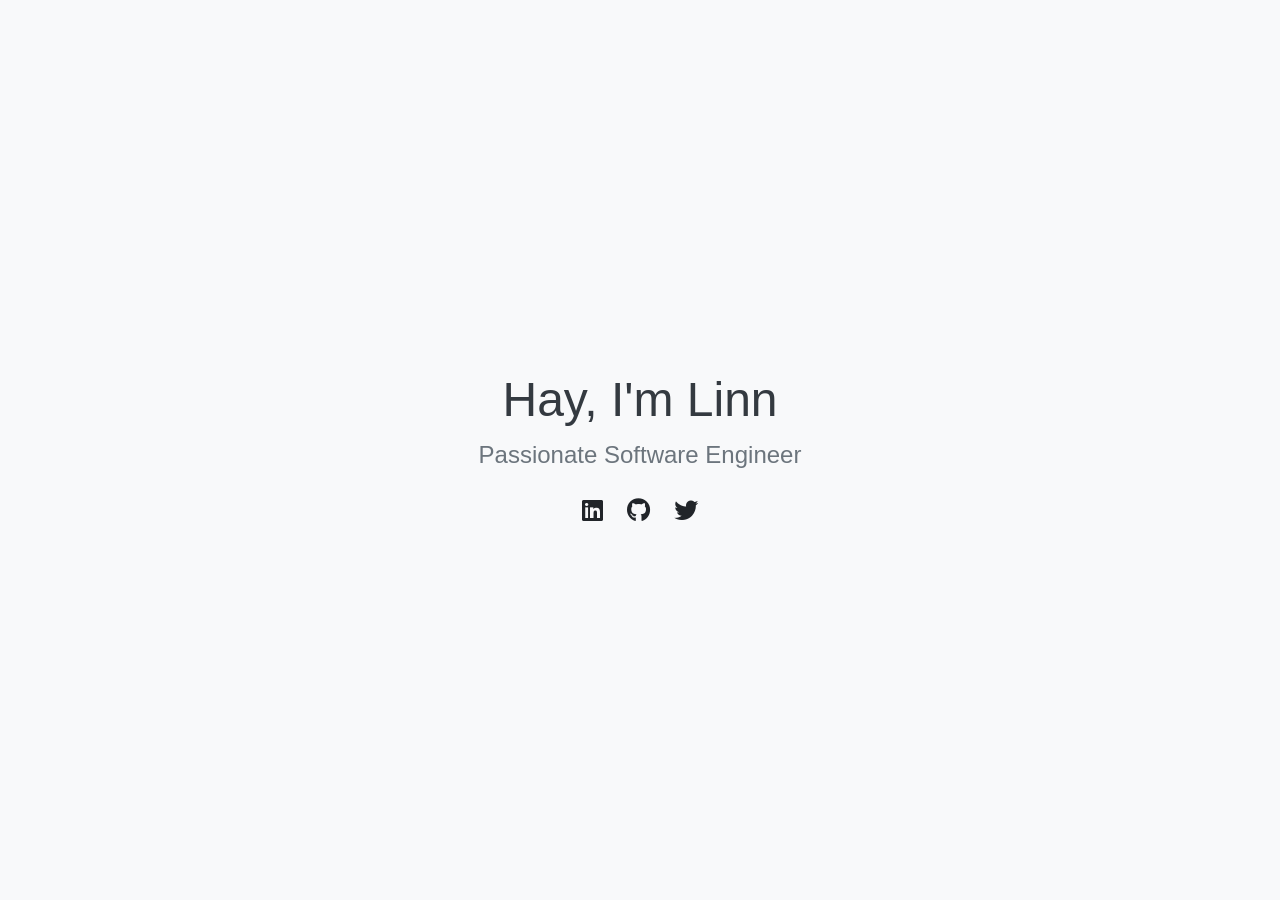
==== index.html @ 5e2c954d "initial-commit" ====
<!DOCTYPE html>
<html lang="en">
<head>
  <meta charset="UTF-8">
  <meta name="viewport" content="width=device-width, initial-scale=1.0">
  <title>Linn's Portfolio</title>
  <!-- Bootstrap CSS -->
  <link href="https://stackpath.bootstrapcdn.com/bootstrap/4.5.2/css/bootstrap.min.css" rel="stylesheet">
  <!-- Font Awesome CSS -->
  <link href="https://cdnjs.cloudflare.com/ajax/libs/font-awesome/5.15.4/css/all.min.css" rel="stylesheet">
  <style>
    body {
      background-color: #f8f9fa; /* Set background color */
    }
    .container {
      height: 100vh; /* Make container full height of viewport */
      display: flex;
      flex-direction: column;
      justify-content: center;
      align-items: center;
      text-align: center;
    }
    h1 {
      font-size: 3rem;
      color: #343a40; /* Set text color */
    }
    .slogan {
      font-size: 1.5rem;
      color: #6c757d; /* Set text color */
    }
    .social-icons {
      margin-top: 20px;
    }
    .social-icons a {
      margin: 0 10px;
      color: #6c757d; /* Set icon color */
      font-size: 1.5rem;
      text-decoration: none; /* Remove text decoration */
    }
    .social-icons a:hover {
      color: #007bff; /* Set icon color on hover */
    }
    .container a {
      text-decoration: none; /* Remove text decoration from all links within container */
      color: inherit; /* Inherit color from parent */
    }
  </style>
</head>
<body>

  <div class="container">
    <div>
      <h1>Hay, I'm <a href="https://freddylynn.github.io" target="_blank">Linn</a></h1>
      <p class="slogan">Passionate Software Engineer</p>
      <!-- Social Icons -->
      <div class="social-icons">
        <a href="#" target="_blank"><i class="fab fa-linkedin"></i></a>
        <a href="https://github.com/freddylynn/" target="_blank"><i class="fab fa-github"></i></a>
        <a href="#" target="_blank"><i class="fab fa-twitter"></i></a>
      </div>
    </div>
  </div>

  <!-- Bootstrap JS and dependencies -->
  <script src="https://code.jquery.com/jquery-3.5.1.slim.min.js"></script>
  <script src="https://cdn.jsdelivr.net/npm/@popperjs/core@2.9.3/dist/umd/popper.min.js"></script>
  <script src="https://stackpath.bootstrapcdn.com/bootstrap/4.5.2/js/bootstrap.min.js"></script>
</body>
</html>
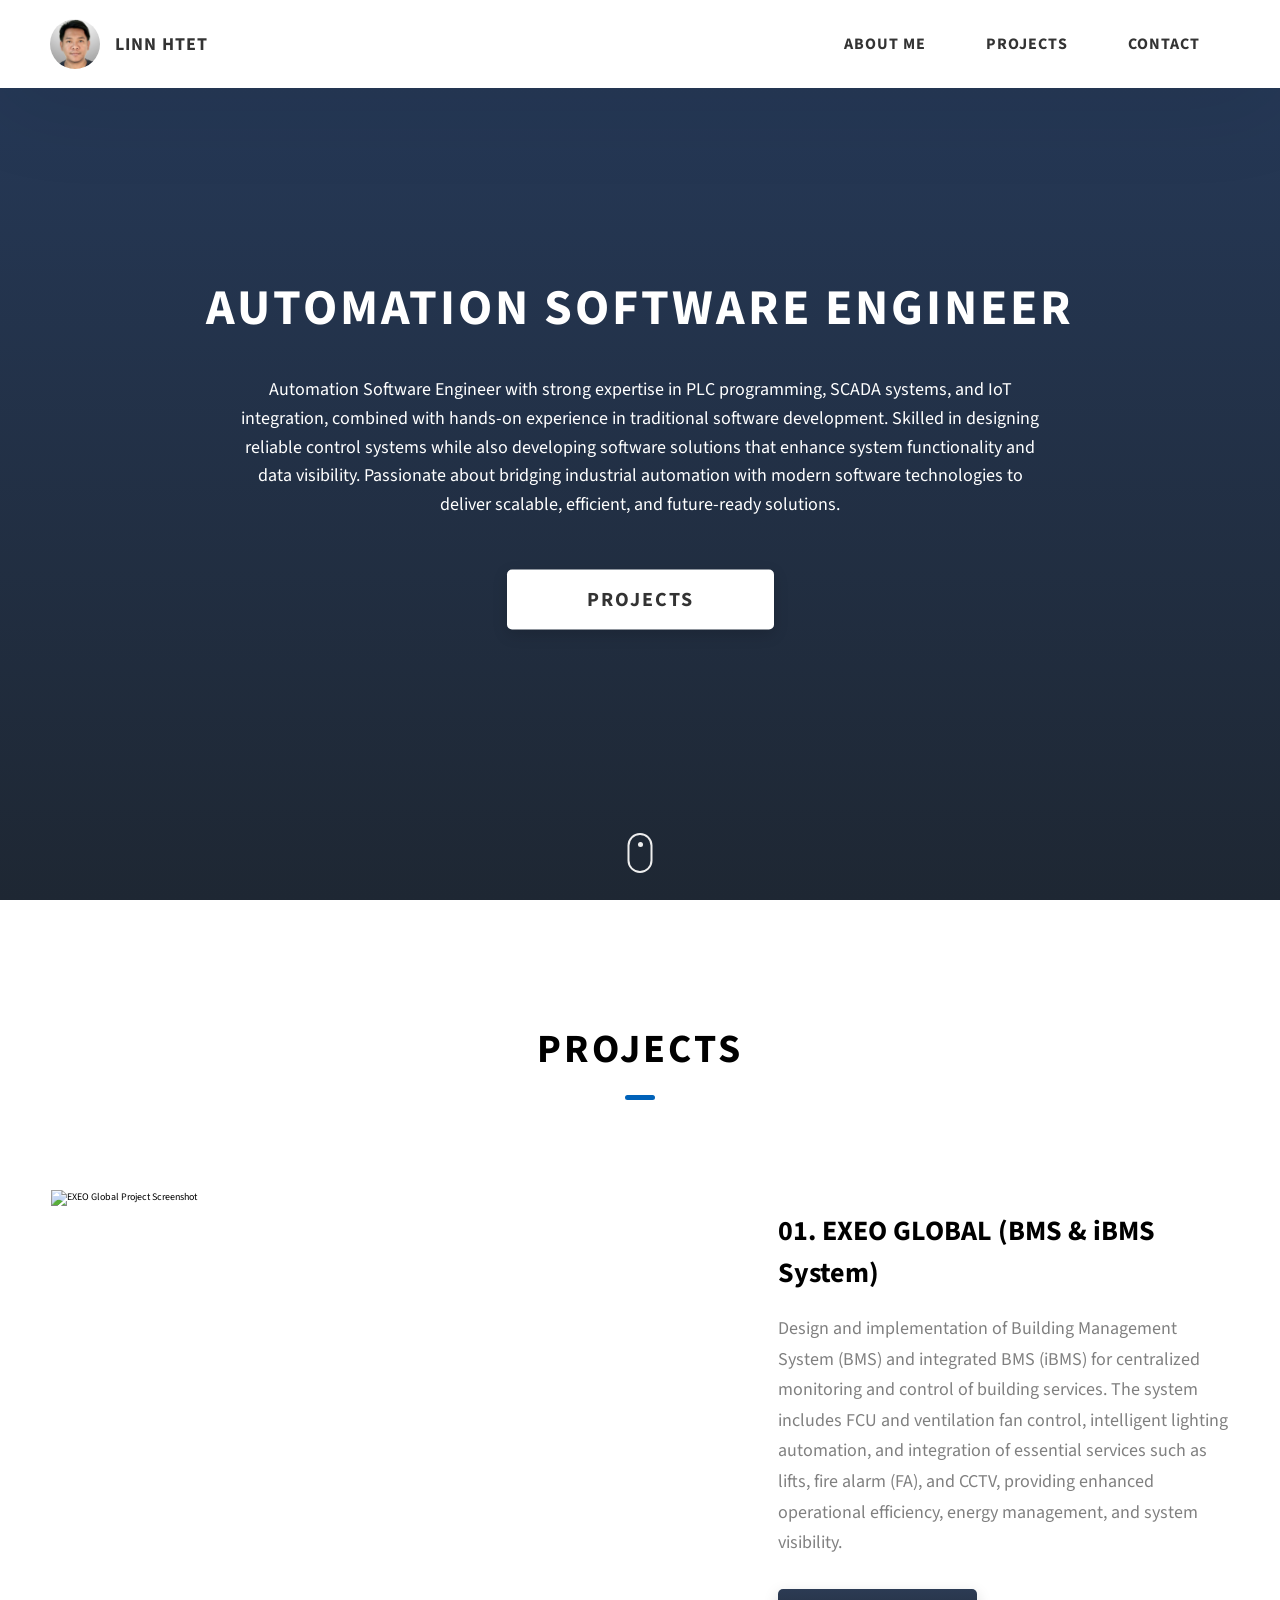
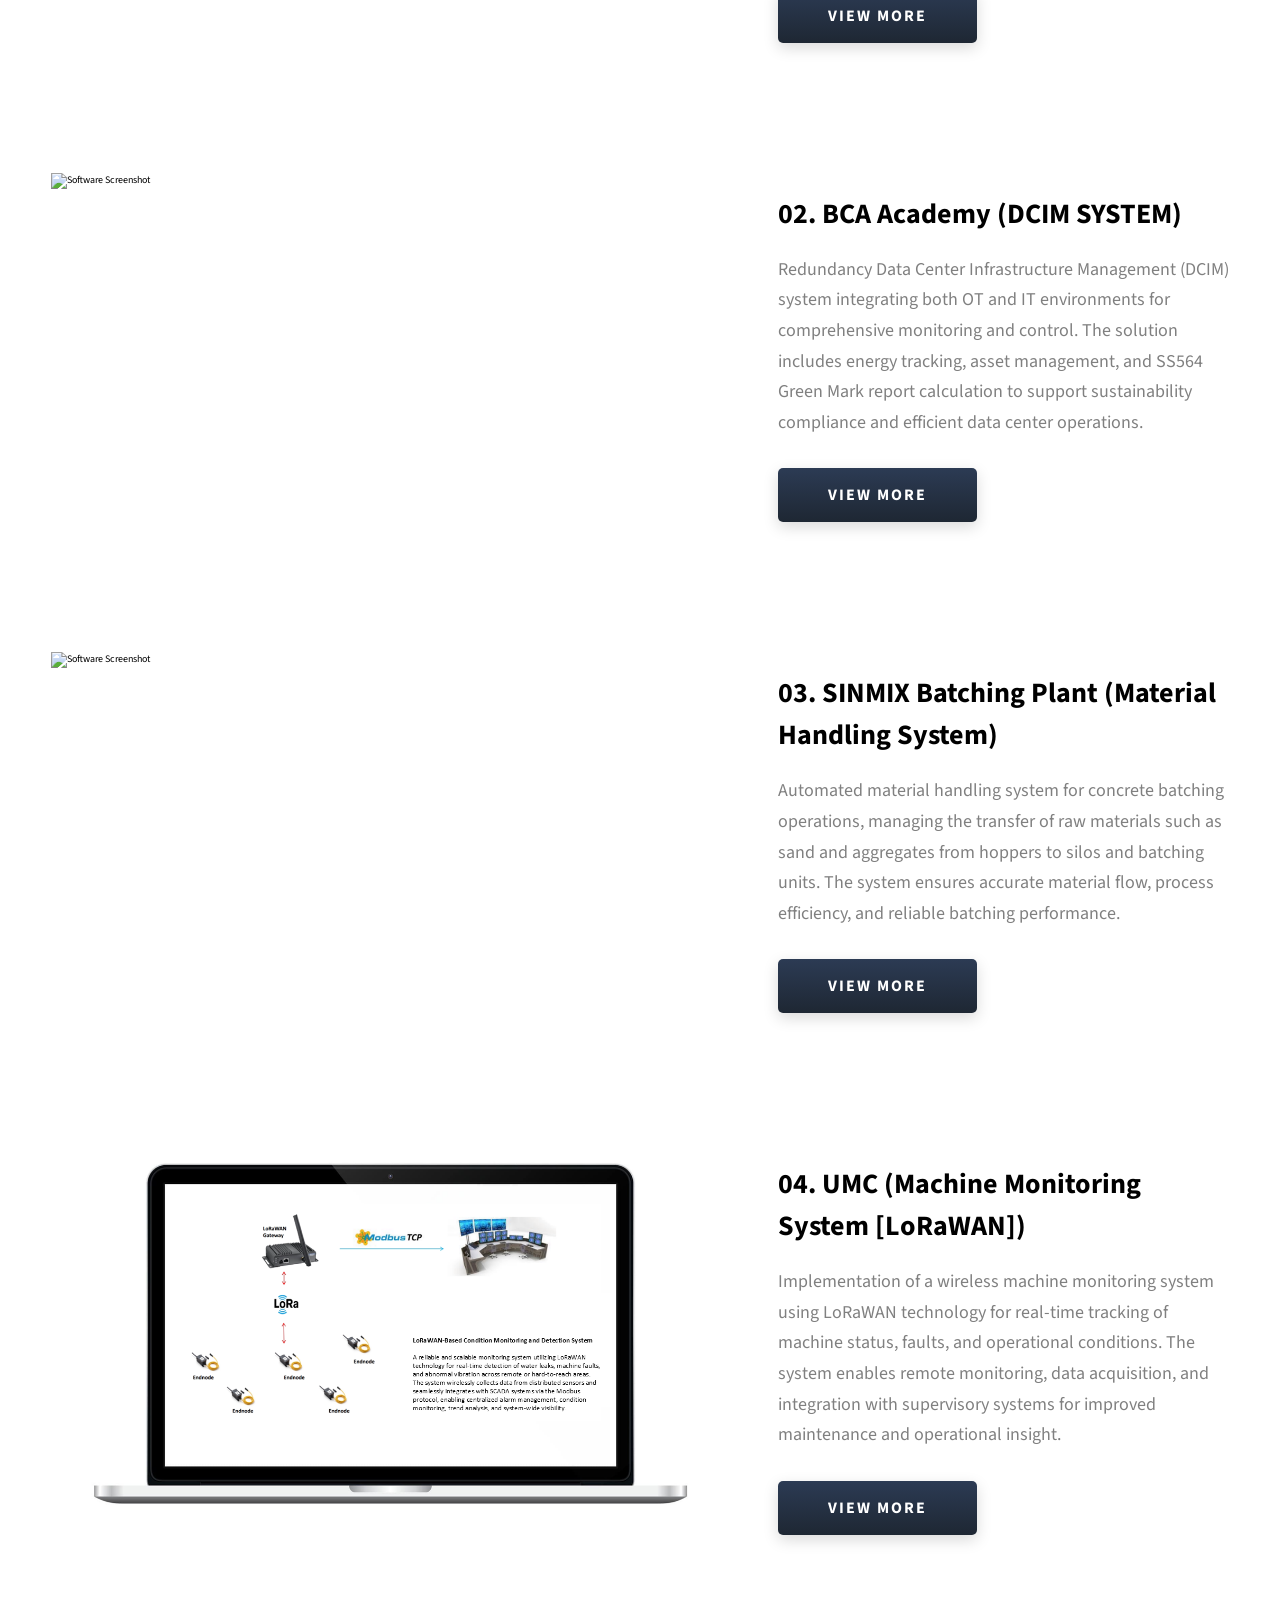
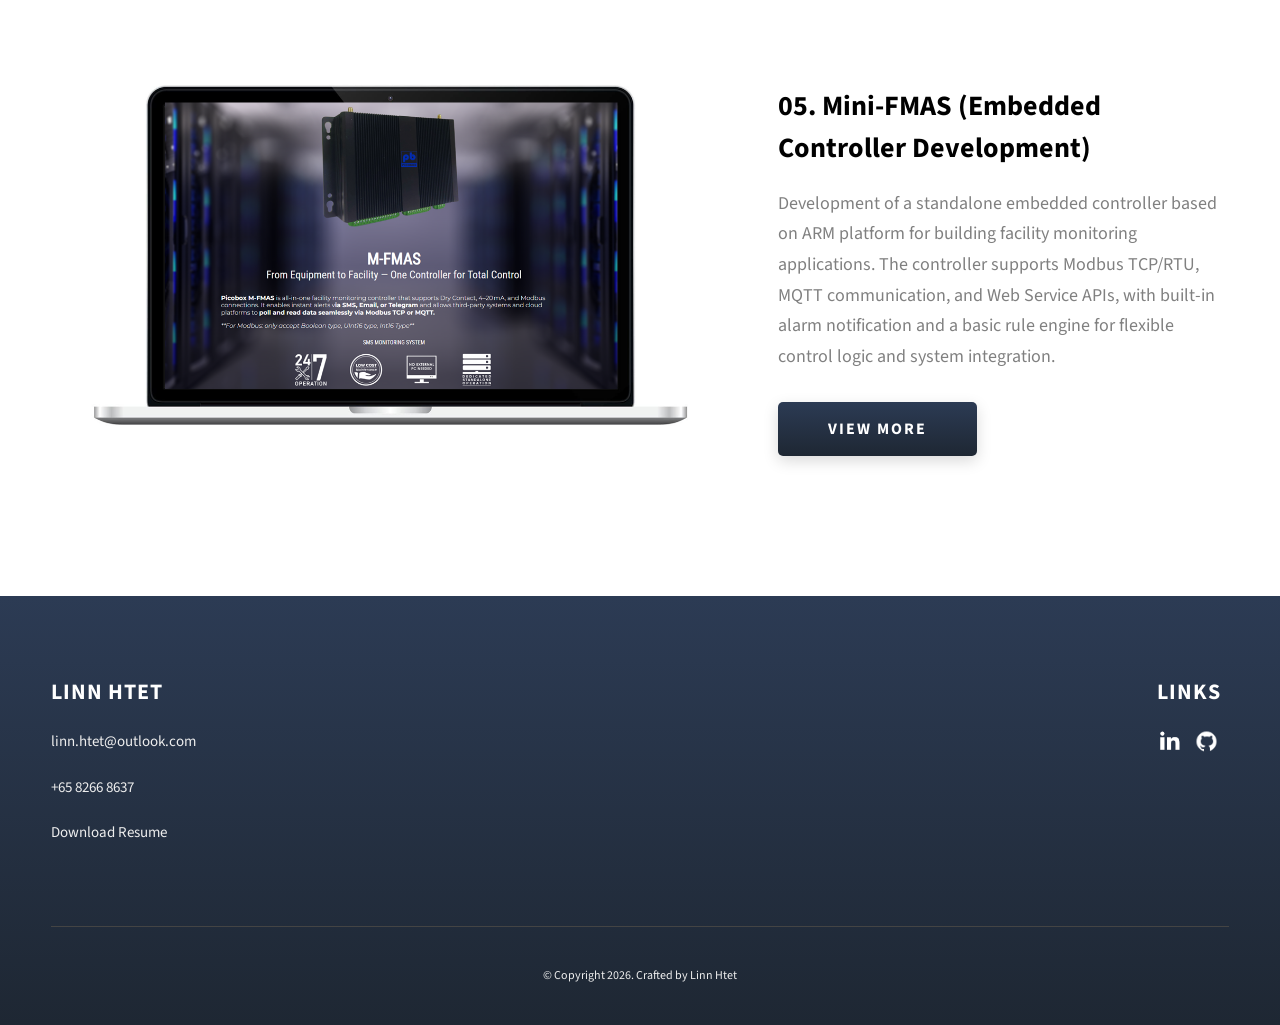
==== commit 1623a9e1: "initial commit" ====
--- a/index.html
+++ b/index.html
@@ -1,69 +1,197 @@
 <!DOCTYPE html>
 <html lang="en">
 <head>
-  <meta charset="UTF-8">
-  <meta name="viewport" content="width=device-width, initial-scale=1.0">
-  <title>Linn's Portfolio</title>
-  <!-- Bootstrap CSS -->
-  <link href="https://stackpath.bootstrapcdn.com/bootstrap/4.5.2/css/bootstrap.min.css" rel="stylesheet">
-  <!-- Font Awesome CSS -->
-  <link href="https://cdnjs.cloudflare.com/ajax/libs/font-awesome/5.15.4/css/all.min.css" rel="stylesheet">
-  <style>
-    body {
-      background-color: #f8f9fa; /* Set background color */
-    }
-    .container {
-      height: 100vh; /* Make container full height of viewport */
-      display: flex;
-      flex-direction: column;
-      justify-content: center;
-      align-items: center;
-      text-align: center;
-    }
-    h1 {
-      font-size: 3rem;
-      color: #343a40; /* Set text color */
-    }
-    .slogan {
-      font-size: 1.5rem;
-      color: #6c757d; /* Set text color */
-    }
-    .social-icons {
-      margin-top: 20px;
-    }
-    .social-icons a {
-      margin: 0 10px;
-      color: #6c757d; /* Set icon color */
-      font-size: 1.5rem;
-      text-decoration: none; /* Remove text decoration */
-    }
-    .social-icons a:hover {
-      color: #007bff; /* Set icon color on hover */
-    }
-    .container a {
-      text-decoration: none; /* Remove text decoration from all links within container */
-      color: inherit; /* Inherit color from parent */
-    }
-  </style>
+    <meta charset="UTF-8">
+    <meta name="viewport" content="width=device-width, initial-scale=1.0">
+    <link rel="stylesheet" href="css/style.css" />
+    <link rel="preconnect" href="https://fonts.googleapis.com" />
+    <link rel="preconnect" href="https://fonts.gstatic.com" crossorigin />
+    <link href="https://fonts.googleapis.com/css2?family=Source+Sans+Pro:wght@400;600;700;900&display=swap" rel="stylesheet"/>
+    <title>Linn Htet - Software Engineer</title>
 </head>
+
 <body>
+    <!-- Header -->
+    <header class="header">
+        <div class="header__content">
+            <div class="header__logo-container">
+                <div class="header__logo-img-cont">
+                    <img src="./assets/png/ricky.png" alt="profile_image" class="header__logo-img"/>
+                </div>
+                <span class="header__logo-sub">LINN HTET</span>
+            </div>
+            <div class="header__main">
+                <ul class="header__links">
+                    <li class="header__link-wrapper">
+                        <a href="./index.html#home" class="header__link">About Me</a>
+                    </li>
+                    <li class="header__link-wrapper">
+                        <a href="./index.html#projects" class="header__link">Projects</a>
+                    </li>
+                    <li class="header__link-wrapper">
+                        <a href="./index.html#footer" class="header__link"> Contact </a>
+                    </li>
+                </ul>
+                <div class="header__main-ham-menu-cont"><img src="./assets/svg/ham-menu.svg" alt="hamburger menu" class="header__main-ham-menu"/>
+                    <img src="./assets/svg/ham-menu-close.svg" alt="hamburger menu close" class="header__main-ham-menu-close d-none"/>
+                </div>
+            </div>
+        </div>
+        <div class="header__sm-menu">
+            <div class="header__sm-menu-content">
+                <ul class="header__sm-menu-links">
+                    <li class="header__sm-menu-link">
+                        <a href="./index.html#home" class="header__link">About Me</a>
+                    </li>
+                    <li class="header__sm-menu-link">
+                        <a href="./index.html#projects"> Projects </a>
+                    </li>
+                    <li class="header__sm-menu-link">
+                        <a href="./index.html#footer"> Contact </a>
+                    </li>
+                </ul>
+            </div>
+        </div>
+    </header>
 
-  <div class="container">
-    <div>
-      <h1>Hay, I'm <a href="https://freddylynn.github.io" target="_blank">Linn</a></h1>
-      <p class="slogan">Passionate Software Engineer</p>
-      <!-- Social Icons -->
-      <div class="social-icons">
-        <a href="#" target="_blank"><i class="fab fa-linkedin"></i></a>
-        <a href="https://github.com/freddylynn/" target="_blank"><i class="fab fa-github"></i></a>
-        <a href="#" target="_blank"><i class="fab fa-twitter"></i></a>
-      </div>
-    </div>
-  </div>
+    <!-- Hero Section -->
+    <section class="home-hero" id="home">
+        <div class="home-hero__content">
+            <h1 class="heading-primary">Automation Software Engineer</h1>
+            <div class="home-hero__info">
+                <p class="text-primary">
+                    Automation Software Engineer with strong expertise in PLC programming, SCADA systems, and IoT integration, combined with hands-on experience in traditional software development. Skilled in designing reliable control systems while also developing software solutions that enhance system functionality and data visibility. Passionate about bridging industrial automation with modern software technologies to deliver scalable, efficient, and future-ready solutions.
+                </p>
+            </div>
+            <div class="home-hero__cta">
+                <a href="./#projects" class="btn btn--bg">Projects</a>
+            </div>
+        </div>
+        <div class="home-hero__mouse-scroll-cont">
+            <div class="mouse"></div>
+        </div>
+    </section>
 
-  <!-- Bootstrap JS and dependencies -->
-  <script src="https://code.jquery.com/jquery-3.5.1.slim.min.js"></script>
-  <script src="https://cdn.jsdelivr.net/npm/@popperjs/core@2.9.3/dist/umd/popper.min.js"></script>
-  <script src="https://stackpath.bootstrapcdn.com/bootstrap/4.5.2/js/bootstrap.min.js"></script>
+    <!-- Projects -->
+    <section class="projects sec-pad" id="projects">
+        <div class="main-container">
+            <h2 class="heading heading-sec heading-sec__mb-bg">
+                <span class="heading-sec__main">Projects</span>
+            </h2>
+
+            <div class="projects__content">
+                <!-- Exeo Global -->
+                <div class="projects__row">
+                    <div class="projects__row-img-cont">
+                        <img src="./assets/p1-exeo/home.png" alt="EXEO Global Project Screenshot" class="projects__row-img" loading="lazy"/>
+                    </div>
+                    <div class="projects__row-content">
+                        <h3 class="projects__row-content-title">01. EXEO GLOBAL (BMS & iBMS System)</h3>
+                        <p class="projects__row-content-desc">
+                            Design and implementation of Building Management System (BMS) and integrated BMS (iBMS) for centralized monitoring and control of building services. The system includes FCU and ventilation fan control, intelligent lighting automation, and integration of essential services such as lifts, fire alarm (FA), and CCTV, providing enhanced operational efficiency, energy management, and system visibility.
+                        </p>
+                        <a href="./project-1.html" class="btn btn--med btn--theme dynamicBgClr">View More</a>
+                    </div>
+                </div>
+
+                <!-- BCA Academy -->
+                <div class="projects__row">
+                    <div class="projects__row-img-cont">
+                        <img src="./assets/p2-bca/home.png" alt="Software Screenshot" class="projects__row-img" loading="lazy"/>
+                    </div>
+                    <div class="projects__row-content">
+                        <h3 class="projects__row-content-title">02. BCA Academy (DCIM SYSTEM)</h3>
+                        <p class="projects__row-content-desc">
+                            Redundancy Data Center Infrastructure Management (DCIM) system integrating both OT and IT environments for comprehensive monitoring and control. The solution includes energy tracking, asset management, and SS564 Green Mark report calculation to support sustainability compliance and efficient data center operations.
+                        </p>
+                        <a href="./project-2.html" class="btn btn--med btn--theme dynamicBgClr">View More</a>
+                    </div>
+                </div>
+
+                <!-- SINMIX -->
+                <div class="projects__row">
+                    <div class="projects__row-img-cont">
+                        <img src="./assets/p3-sinmix/home.png" alt="Software Screenshot" class="projects__row-img" loading="lazy"/>
+                    </div>
+                    <div class="projects__row-content">
+                        <h3 class="projects__row-content-title">03. SINMIX Batching Plant (Material Handling System)</h3>
+                        <p class="projects__row-content-desc">
+                            Automated material handling system for concrete batching operations, managing the transfer of raw materials such as sand and aggregates from hoppers to silos and batching units. The system ensures accurate material flow, process efficiency, and reliable batching performance.
+                        </p>
+                        <a href="./project-3.html" class="btn btn--med btn--theme dynamicBgClr">View More</a>
+                    </div>
+                </div>
+
+                <!-- UMC -->
+                <div class="projects__row">
+                    <div class="projects__row-img-cont">
+                        <img src="./assets/p4-umc/home.PNG" alt="Software Screenshot" class="projects__row-img" loading="lazy"/>
+                    </div>
+                    <div class="projects__row-content">
+                        <h3 class="projects__row-content-title">04. UMC (Machine Monitoring System [LoRaWAN])</h3>
+                        <p class="projects__row-content-desc">
+                            Implementation of a wireless machine monitoring system using LoRaWAN technology for real-time tracking of machine status, faults, and operational conditions. The system enables remote monitoring, data acquisition, and integration with supervisory systems for improved maintenance and operational insight.
+                        </p>
+                        <a href="./project-4.html" class="btn btn--med btn--theme dynamicBgClr">View More</a>
+                    </div>
+                </div>
+
+                <div class="projects__row">
+                    <div class="projects__row-img-cont">
+                        <img src="./assets/p5-minifmas/home.PNG" alt="Software Screenshot" class="projects__row-img" loading="lazy"/>
+                    </div>
+                    <div class="projects__row-content">
+                        <h3 class="projects__row-content-title">05. Mini-FMAS (Embedded Controller Development)</h3>
+                        <p class="projects__row-content-desc">
+                            Development of a standalone embedded controller based on ARM platform for building facility monitoring applications. The controller supports Modbus TCP/RTU, MQTT communication, and Web Service APIs, with built-in alarm notification and a basic rule engine for flexible control logic and system integration.
+                        </p>
+                        <a href="https://linkwisetech.com/products/facility-monitoring-system/picobox/m-fmas/" class="btn btn--med btn--theme dynamicBgClr" target="_blank">View More</a>
+                    </div>
+                </div>
+            </div>
+        </div>
+    </section>
+
+    <!-- Footer -->
+    <footer class="main-footer" id="footer">
+        <div class="main-container">
+            <div class="main-footer__upper">
+                <div class="main-footer__row main-footer__row-1">
+                    <h2 class="heading heading-sm main-footer__heading-sm">
+                        <span>Links</span>
+                    </h2>
+                    <div class="main-footer__social-cont">
+                    <a target="_blank" rel="noreferrer" href="https://www.linkedin.com/in/linnhtet/">
+                        <img
+                        class="main-footer__icon"
+                        src="./assets/png/linkedin-ico.png"
+                        alt="icon"
+                        />
+                    </a>
+                    <a target="_blank" rel="noreferrer" href="https://github.com/rickylinn">
+                        <img
+                        class="main-footer__icon"
+                        src="./assets/png/github-ico.png"
+                        alt="icon"
+                        />
+                    </a>
+                </div>
+            </div>
+            <div class="main-footer__row main-footer__row-2">
+                <h4 class="heading heading-sm text-lt">LINN HTET</h4>
+                <p class="main-footer__short-desc">linn.htet@outlook.com</p>
+                <p class="main-footer__short-desc">+65 8266 8637</p>
+                <p class="main-footer__short-desc">
+                    <a href="https://rickylinn.github.io/resume.pdf">Download Resume</a>
+                    </p>
+            </div>
+            </div>
+
+            <div class="main-footer__lower">&copy; Copyright 2026. Crafted by Linn Htet</div>
+            </div>
+        </div>
+    </footer>
+
+    <script src="./js/app.js"></script>
 </body>
-</html>
+</html>
--- a/css/style.css
+++ b/css/style.css
@@ -0,0 +1,812 @@
+/*
+0 - 600px:      Phone
+600 - 900px:    Tablet portrait
+900 - 1200px:   Tablet landscape
+[1200 - 1800] is where our normal styles apply
+1800px + :      Big desktop
+$breakpoint arguement choices:
+- phone
+- tab-port
+- tab-land
+- big-desktop
+
+Inside media queries 1em is always 16px i.e 1em = 16px at every screen size only inside media queries
+*/
+*,
+*::after,
+*::before {
+  margin: 0;
+  padding: 0;
+  box-sizing: inherit;
+  font-family: inherit; }
+
+html {
+  font-size: 62.5%;
+  scroll-behavior: smooth; 
+}
+
+@media only screen and (max-width: 75em) {
+	html {
+		font-size: 59%; 
+	} 
+}
+
+@media only screen and (max-width: 56.25em) {
+	html {
+		font-size: 56%; 
+	} 
+}
+
+@media only screen and (min-width: 112.5em) {
+html {
+	font-size: 65%; 
+	} 
+}
+
+body {
+  	box-sizing: border-box;
+  	position: relative;
+  	line-height: 1.5;
+  	font-family: sans-serif;
+  	overflow-x: hidden;
+  	overflow-y: scroll;
+  	font-family: 'Source Sans Pro', sans-serif; 
+}
+
+a {
+  	text-decoration: none;
+  	color: inherit; 
+}
+
+li {
+  	list-style: none; 
+}
+
+input:focus,
+button:focus,
+a:focus,
+textarea:focus {
+  outline: none; 
+}
+
+button {
+  	border: none;
+  	cursor: pointer; 
+}
+
+textarea {
+  resize: none; 
+}
+
+.heading-primary {
+  	font-size: 5rem;
+  	text-transform: uppercase;
+  	letter-spacing: 3px;
+  	text-align: center; 
+}
+
+@media only screen and (max-width: 37.5em) {
+    .heading-primary {
+      font-size: 4.5rem; 
+	} 
+}
+
+.heading-sec__mb-bg {
+  margin-bottom: 11rem; }
+  @media only screen and (max-width: 56.25em) {
+    .heading-sec__mb-bg {
+      margin-bottom: 8rem; } }
+
+.heading-sec__mb-med {
+  margin-bottom: 9rem; }
+  @media only screen and (max-width: 56.25em) {
+    .heading-sec__mb-med {
+      margin-bottom: 8rem; } }
+
+.heading-sec__main {
+  display: block;
+  font-size: 4rem;
+  text-transform: uppercase;
+  letter-spacing: 1px;
+  letter-spacing: 3px;
+  text-align: center;
+  margin-bottom: 3.5rem;
+  position: relative; }
+  .heading-sec__main--lt {
+    color: #fff; }
+    .heading-sec__main--lt::after {
+      content: '';
+      background: #fff !important; }
+  .heading-sec__main::after {
+    content: '';
+    position: absolute;
+    top: calc(100% + 1.5rem);
+    height: 5px;
+    width: 3rem;
+    background: #0062b9;
+    left: 50%;
+    transform: translateX(-50%);
+    border-radius: 5px; }
+    @media only screen and (max-width: 37.5em) {
+      .heading-sec__main::after {
+        top: calc(100% + 1.2rem); } }
+
+.heading-sec__sub {
+  display: block;
+  text-align: center;
+  color: #777;
+  font-size: 2rem;
+  font-weight: 500;
+  max-width: 80rem;
+  margin: auto;
+  line-height: 1.6; }
+  @media only screen and (max-width: 37.5em) {
+    .heading-sec__sub {
+      font-size: 1.8rem; } }
+  .heading-sec__sub--lt {
+    color: #eee; }
+
+.heading-sm {
+  font-size: 2.2rem;
+  text-transform: uppercase;
+  letter-spacing: 1px; }
+
+.main-container {
+  max-width: 120rem;
+  margin: auto;
+  width: 92%; }
+
+.btn {
+  background: #fff;
+  color: #333;
+  text-transform: uppercase;
+  letter-spacing: 2px;
+  display: inline-block;
+  font-weight: 700;
+  border-radius: 5px;
+  box-shadow: 0 5px 15px 0 rgba(0, 0, 0, 0.15);
+  transition: transform .3s; }
+  .btn:hover {
+    transform: translateY(-3px); }
+  .btn--bg {
+    padding: 1.5rem 8rem;
+    font-size: 2rem; }
+  .btn--med {
+    padding: 1.5rem 5rem;
+    font-size: 1.6rem; }
+  .btn--theme {
+    background: linear-gradient(to bottom, #2c3b54, #1e2733);
+    color: #fff; }
+  .btn--theme-inv {
+    color: #0062b9;
+    background: #fff;
+    border: 2px solid #0062b9;
+    box-shadow: none;
+    padding: calc(1.5rem - 2px) calc(5rem - 2px); }
+
+.sec-pad {
+  padding: 12rem 0; }
+  @media only screen and (max-width: 56.25em) {
+    .sec-pad {
+      padding: 8rem 0; } }
+
+.text-primary {
+    color: #fff;
+    font-size: 1.8rem;
+    text-align: center;
+    width: 100%;
+    line-height: 1.6; 
+}
+
+@media only screen and (max-width: 37.5em) {
+    .text-primary {
+      font-size: 2rem; 
+	} 
+}
+
+.d-none {
+  	display: none; 
+}
+
+.home-hero {
+	color: #FFFFFF;
+  background: linear-gradient(to bottom, #263a5a, #1e2733);
+	background-position: center;
+	height: 100vh;
+	min-height: 80rem;
+	max-height: 120rem;
+	position: relative; 
+}
+
+@media only screen and (max-width: 37.5em) {
+	.home-hero {
+		height: unset;
+		min-height: unset; 
+	} 
+}
+
+	.home-hero__socials {
+		position: absolute;
+		top: 50%;
+		border: 2px solid #eee;
+		border-left: 2px solid #eee;
+		transform: translateY(-50%); }
+		@media only screen and (max-width: 56.25em) {
+		.home-hero__socials {
+			display: none; } }
+	.home-hero__mouse-scroll-cont {
+		position: absolute;
+		bottom: 3%;
+		left: 50%;
+		transform: translateX(-50%); }
+		@media only screen and (max-width: 37.5em) {
+		.home-hero__mouse-scroll-cont {
+			display: none; } }
+	.home-hero__social {
+		width: 5rem; }
+	.home-hero__social-icon-link {
+		width: 100%;
+		display: block;
+		padding: 1.2rem;
+		border-bottom: 2px solid #eee;
+		transition: background .3s; }
+		.home-hero__social-icon-link:hover {
+		background: rgba(255, 255, 255, 0.1); }
+		.home-hero__social-icon-link--bd-none {
+		border-bottom: 0; }
+	.home-hero__social-icon {
+		width: 100%; }
+	.home-hero__content {
+		position: absolute;
+		top: 50%;
+		left: 50%;
+		transform: translate(-50%, -50%);
+		max-width: 90rem;
+		width: 92%; }
+		@media only screen and (max-width: 37.5em) {
+		.home-hero__content {
+			padding: 19rem 0 13rem 0;
+			margin: auto;
+			position: static;
+			transform: translate(0, 0); } }
+	.home-hero__info {
+		margin: 3rem auto 0 auto;
+		max-width: 80rem; }
+	.home-hero__cta {
+		margin-top: 5rem;
+		text-align: center; }
+
+.about {
+  background: #fafafa; }
+  .about__content {
+    display: grid;
+    grid-template-columns: 1fr 1fr;
+    grid-gap: 10rem; }
+    @media only screen and (max-width: 56.25em) {
+      .about__content {
+        grid-template-columns: 1fr;
+        grid-gap: 8rem; } }
+    .about__content-title {
+      font-weight: 700;
+      font-size: 2.8rem;
+      margin-bottom: 3rem; }
+      @media only screen and (max-width: 37.5em) {
+        .about__content-title {
+          font-size: 2.4rem; } }
+    .about__content-details-para {
+      font-size: 1.8rem;
+      color: grey;
+      max-width: 60rem;
+      line-height: 1.7;
+      margin-bottom: 1rem; }
+      .about__content-details-para--hl {
+        font-weight: 700;
+        margin: 0 3px; }
+      .about__content-details-para:last-child {
+        margin-bottom: 4rem; }
+
+.projects__row {
+  display: grid;
+  grid-template-columns: 1.5fr 1fr;
+  grid-gap: 5rem;
+  margin-bottom: 11rem; }
+  @media only screen and (max-width: 56.25em) {
+    .projects__row {
+      grid-template-columns: 1fr;
+      grid-gap: 2rem;
+      margin-bottom: 8rem; } }
+  @media only screen and (max-width: 56.25em) {
+    .projects__row {
+      text-align: center; } }
+  .projects__row:last-child {
+    margin-bottom: 0; }
+  .projects__row-img-cont {
+    overflow: hidden; }
+  .projects__row-img {
+    width: 100%;
+    display: block;
+    object-fit: cover; }
+  .projects__row-content {
+    padding: 2rem 0;
+    display: flex;
+    justify-content: center;
+    flex-direction: column;
+    align-items: flex-start; }
+    @media only screen and (max-width: 56.25em) {
+      .projects__row-content {
+        align-items: center; } }
+    .projects__row-content-title {
+      font-weight: 700;
+      font-size: 2.8rem;
+      margin-bottom: 2rem; }
+      @media only screen and (max-width: 37.5em) {
+        .projects__row-content-title {
+          font-size: 2.4rem; } }
+    .projects__row-content-desc {
+      font-size: 1.8rem;
+      color: grey;
+      max-width: 60rem;
+      line-height: 1.7;
+      margin-bottom: 3rem; }
+      @media only screen and (max-width: 37.5em) {
+        .projects__row-content-desc {
+          font-size: 1.7rem; } }
+
+.contact {
+  background: linear-gradient(to right, rgba(0, 98, 185, 0.8), rgba(0, 98, 185, 0.8)), url(../../assets/svg/common-bg.svg);
+  background-size: cover;
+  background-position: center; }
+  .contact__form-container {
+    box-shadow: 0 0 10px rgba(0, 0, 0, 0.1);
+    background: white;
+    padding: 4rem;
+    margin-top: 6rem;
+    max-width: 80rem;
+    text-align: right;
+    width: 95%;
+    border-radius: 5px;
+    margin: 5rem auto 0 auto; }
+    @media only screen and (max-width: 37.5em) {
+      .contact__form-container {
+        padding: 3rem; } }
+  .contact__form-field {
+    margin-bottom: 4rem; }
+    @media only screen and (max-width: 37.5em) {
+      .contact__form-field {
+        margin-bottom: 3rem; } }
+  .contact__form-label {
+    color: #666;
+    font-size: 1.4rem;
+    letter-spacing: 1px;
+    font-weight: 700;
+    margin-bottom: 1rem;
+    display: block;
+    text-align: left; }
+  .contact__form-input {
+    color: #333;
+    padding: 2rem;
+    width: 100%;
+    border: 1px solid #ebebeb;
+    font-size: 1.6rem;
+    letter-spacing: 0px;
+    background: #f0f0f0;
+    border-radius: 5px;
+    font-weight: 600;
+    /* Code for Modern Browsers */
+    /* Code for WebKit, Blink, Edge */
+    /* Code for Internet Explorer 10-11 */
+    /* Code for Microsoft Edge */
+    /* Code for Mozilla Firefox 4 to 18 */
+    /* Code for Mozilla Firefox 19+ */ }
+    .contact__form-input::placeholder {
+      color: #999;
+      font-weight: 600;
+      font-size: 1.6rem; }
+    .contact__form-input::-webkit-input-placeholder {
+      color: #999;
+      font-weight: 600;
+      font-size: 1.6rem; }
+    .contact__form-input:-ms-input-placeholder {
+      color: #999;
+      font-weight: 600;
+      font-size: 1.6rem; }
+    .contact__form-input::-ms-input-placeholder {
+      color: #999;
+      font-weight: 600;
+      font-size: 1.6rem; }
+    .contact__form-input:-moz-placeholder {
+      opacity: 1;
+      color: #999;
+      font-weight: 600;
+      font-size: 1.6rem; }
+    .contact__form-input::-moz-placeholder {
+      opacity: 1;
+      color: #999;
+      font-weight: 600;
+      font-size: 1.6rem; }
+  .contact__btn {
+    width: 30%;
+    padding: 2rem 4rem;
+    font-size: 1.6rem; }
+    @media only screen and (max-width: 37.5em) {
+      .contact__btn {
+        width: 100%; } }
+
+.project-cs-hero {
+  color: #fff;
+  background: linear-gradient(to bottom, #263a5a, #1e2733);
+  background-size: cover;
+  background-position: center;
+  position: relative; }
+  @media only screen and (max-width: 37.5em) {
+    .project-cs-hero {
+      height: unset;
+      min-height: unset; } }
+  .project-cs-hero__content {
+    padding: 25rem 0 17rem 0;
+    max-width: 90rem;
+    width: 92%;
+    margin: auto; }
+    @media only screen and (max-width: 37.5em) {
+      .project-cs-hero__content {
+        padding: 19rem 0 13rem 0;
+        margin: auto;
+        position: static;
+        transform: translate(0, 0); } }
+  .project-cs-hero__info {
+    margin: 3rem auto 0 auto;
+    max-width: 80rem; }
+  .project-cs-hero__cta {
+    margin-top: 5rem;
+    text-align: center; }
+
+.project-details__content {
+  padding: 8rem 0;
+  max-width: 90rem;
+  margin: auto; }
+  .project-details__content-title {
+    font-weight: 700;
+    font-size: 2.8rem;
+    margin-bottom: 3rem; }
+    @media only screen and (max-width: 37.5em) {
+      .project-details__content-title {
+        font-size: 2.4rem; } }
+
+/* Image */
+.project-details__showcase-img-cont {
+  display: grid;
+  grid-template-columns: repeat(3, 1fr);
+  gap: 12px;
+  margin-bottom: 3rem;
+}
+
+.project-details__showcase-img {
+  width: 100%;
+  height: 250px;
+  object-fit: cover;
+  border-radius: 6px;
+  cursor: pointer;
+  transition: transform 0.3s ease;
+}
+
+.project-details__showcase-img:hover {
+  transform: scale(1.03);
+}
+
+.project-details__lightbox {
+  display: none;
+  position: fixed;
+  inset: 0;
+  z-index: 9999;
+  background: rgba(0, 0, 0, 0.9);
+  justify-content: center;
+  align-items: center;
+  padding: 2rem;
+}
+
+.project-details__lightbox.active {
+  display: flex;
+}
+
+.project-details__lightbox-img {
+  max-width: 90%;
+  max-height: 85vh;
+  border-radius: 8px;
+}
+
+.project-details__lightbox-close {
+  position: absolute;
+  top: 20px;
+  right: 30px;
+  font-size: 4rem;
+  color: #fff;
+  cursor: pointer;
+  line-height: 1;
+}
+
+.project-details__lightbox-btn {
+  position: absolute;
+  top: 50%;
+  transform: translateY(-50%);
+  background: rgba(255, 255, 255, 0.15);
+  border: none;
+  color: #fff;
+  font-size: 3rem;
+  padding: 0.8rem 1.2rem;
+  cursor: pointer;
+  border-radius: 6px;
+}
+
+.project-details__lightbox-btn--prev {
+  left: 20px;
+}
+
+.project-details__lightbox-btn--next {
+  right: 20px;
+}
+
+@media (max-width: 768px) {
+  .project-details__showcase-img-cont {
+    grid-template-columns: repeat(2, 1fr);
+  }
+}
+
+@media (max-width: 480px) {
+  .project-details__showcase-img-cont {
+    grid-template-columns: 1fr;
+  }
+}
+
+.project-details__content-main {
+  width: 100%;
+  max-width: 70rem;
+  margin: auto; }
+
+.project-details__desc {
+  margin: 0 0 7rem 0; }
+  .project-details__desc-para {
+    font-size: 1.8rem;
+    line-height: 1.7;
+    color: grey;
+    margin-bottom: 2rem; }
+
+.project-details__tools-used {
+  margin: 0 0 7rem 0; }
+  .project-details__tools-used-list {
+    display: flex;
+    flex-wrap: wrap; }
+  .project-details__tools-used-item {
+    padding: 1rem 2rem;
+    margin-bottom: 1.5rem;
+    margin-right: 1.5rem;
+    font-size: 1.6rem;
+    background: rgba(153, 153, 153, 0.2);
+    border-radius: 5px;
+    font-weight: 600;
+    color: #777; }
+
+.project-details__links {
+  margin: 0 0; }
+  .project-details__links-btn {
+    margin-right: 2rem; }
+    @media only screen and (max-width: 37.5em) {
+      .project-details__links-btn {
+        margin-right: 0;
+        width: 70%;
+        margin-bottom: 2rem;
+        text-align: center; } }
+    .project-details__links-btn:last-child {
+      margin: 0; }
+      @media only screen and (max-width: 37.5em) {
+        .project-details__links-btn:last-child {
+          margin: 0; } }
+
+.header {
+  position: fixed;
+  width: 100%;
+  z-index: 1000;
+  background: #000;
+  background: #fff;
+  box-shadow: 0 10px 100px rgba(0, 0, 0, 0.1); }
+  .header__content {
+    display: flex;
+    align-items: center;
+    justify-content: space-between;
+    padding: 1rem 5rem; }
+    @media only screen and (max-width: 56.25em) {
+      .header__content {
+        padding: 0 2rem; } }
+  .header__logo-container {
+    display: flex;
+    align-items: center;
+    cursor: pointer;
+    color: #333;
+    transition: color .3s; }
+    .header__logo-container:hover {
+      color: #0062b9; }
+  .header__logo-img-cont {
+    width: 5rem;
+    height: 5rem;
+    border-radius: 50px;
+    overflow: hidden;
+    margin-right: 1.5rem;
+    background: #0062b9; }
+    @media only screen and (max-width: 56.25em) {
+      .header__logo-img-cont {
+        width: 4.5rem;
+        height: 4.5rem;
+        margin-right: 1.2rem; } }
+  .header__logo-img {
+    width: 100%;
+    height: 100%;
+    object-fit: cover;
+    object-position: center;
+    display: block; }
+  .header__logo-sub {
+    font-size: 1.8rem;
+    text-transform: uppercase;
+    font-weight: 700;
+    letter-spacing: 1px; }
+  .header__links {
+    display: flex; }
+    @media only screen and (max-width: 37.5em) {
+      .header__links {
+        display: none; } }
+  .header__link {
+    padding: 2.2rem 3rem;
+    display: inline-block;
+    font-size: 1.6rem;
+    color: #333;
+    text-transform: uppercase;
+    letter-spacing: 1px;
+    font-weight: 700;
+    transition: color .3s; }
+    .header__link:hover {
+      color: #0062b9; }
+    @media only screen and (max-width: 56.25em) {
+      .header__link {
+        padding: 3rem 1.8rem;
+        font-size: 1.5rem; } }
+  .header__main-ham-menu-cont {
+    display: none;
+    width: 3rem;
+    padding: 2.2rem 0; }
+    @media only screen and (max-width: 37.5em) {
+      .header__main-ham-menu-cont {
+        display: block; } }
+  .header__main-ham-menu {
+    width: 100%; }
+  .header__main-ham-menu-close {
+    width: 100%; }
+  .header__sm-menu {
+    background: #fff;
+    position: absolute;
+    width: 100%;
+    top: 100%;
+    visibility: hidden;
+    opacity: 0;
+    transition: all .3s;
+    box-shadow: 0px 5px 5px 0px rgba(0, 0, 0, 0.1);
+    -webkit-box-shadow: 0px 5px 5px 0px rgba(0, 0, 0, 0.1);
+    -moz-box-shadow: 0px 5px 5px 0px rgba(0, 0, 0, 0.1); }
+    .header__sm-menu--active {
+      visibility: hidden;
+      opacity: 0; }
+      @media only screen and (max-width: 37.5em) {
+        .header__sm-menu--active {
+          visibility: visible;
+          opacity: 1; } }
+  .header__sm-menu-link a {
+    display: block;
+    text-decoration: none;
+    padding: 2.5rem 3rem;
+    font-size: 1.6rem;
+    color: #333;
+    text-align: right;
+    border-bottom: 1px solid #eee;
+    font-weight: 700;
+    text-transform: uppercase;
+    letter-spacing: 2px;
+    transition: color .3s; }
+    .header__sm-menu-link a:hover {
+      color: #0062b9; }
+  .header__sm-menu-link:first-child a {
+    border-top: 1px solid #eee; }
+  .header__sm-menu-link-last {
+    border-bottom: 0; }
+
+.main-footer {
+  background: linear-gradient(to bottom, #2c3b54, #1e2733);;
+  color: #fff; }
+  .main-footer__upper {
+    display: flex;
+    justify-content: space-between;
+    padding: 8rem 0; }
+    @media only screen and (max-width: 56.25em) {
+      .main-footer__upper {
+        padding: 6rem 0; } }
+    @media only screen and (max-width: 37.5em) {
+      .main-footer__upper {
+        display: block; } }
+  .main-footer__row-1 {
+    order: 2; }
+    @media only screen and (max-width: 56.25em) {
+      .main-footer__row-1 {
+        margin-bottom: 5rem; } }
+  .main-footer__row-2 {
+    width: 40%;
+    order: 1;
+    max-width: 50rem; }
+    @media only screen and (max-width: 56.25em) {
+      .main-footer__row-2 {
+        width: 100%; } }
+  .main-footer__short-desc {
+    margin-top: 2rem;
+    color: #eee;
+    font-size: 1.5rem;
+    line-height: 1.7; }
+  .main-footer__social-cont {
+    margin-top: 2rem; }
+  .main-footer__icon {
+    margin-right: 1rem;
+    width: 2.5rem; }
+    .main-footer__icon--mr-none {
+      margin-right: 0; }
+  .main-footer__lower {
+    padding: 4rem 0;
+    border-top: 1px solid #444;
+    color: #eee;
+    font-size: 1.2rem;
+    text-align: left;
+    text-align: center; }
+    .main-footer__lower a {
+      text-decoration: underline;
+      font-weight: bold;
+      margin-left: 2px; }
+    @media only screen and (max-width: 56.25em) {
+      .main-footer__lower {
+        padding: 3.5rem 0; } }
+
+.skills {
+  display: flex;
+  flex-wrap: wrap; }
+  .skills__skill {
+    padding: 1rem 2rem;
+    margin-bottom: 1.5rem;
+    margin-right: 1.5rem;
+    font-size: 1.6rem;
+    background: rgba(153, 153, 153, 0.2);
+    border-radius: 5px;
+    font-weight: 600;
+    color: #777; }
+
+.mouse {
+  width: 25px;
+  height: 40px;
+  border: 2px solid #eee;
+  border-radius: 60px;
+  position: relative;
+  overflow: hidden; }
+  .mouse::before {
+    content: '';
+    width: 5px;
+    height: 5px;
+    position: absolute;
+    top: 7px;
+    left: 50%;
+    transform: translateX(-50%);
+    background-color: #eee;
+    border-radius: 50%;
+    opacity: 1;
+    animation: wheel 1.3s infinite;
+    -webkit-animation: wheel 1.3s infinite; }
+
+@keyframes wheel {
+  to {
+    opacity: 0;
+    top: 27px; } }
+
+@-webkit-keyframes wheel {
+  to {
+    opacity: 0;
+    top: 27px; } }
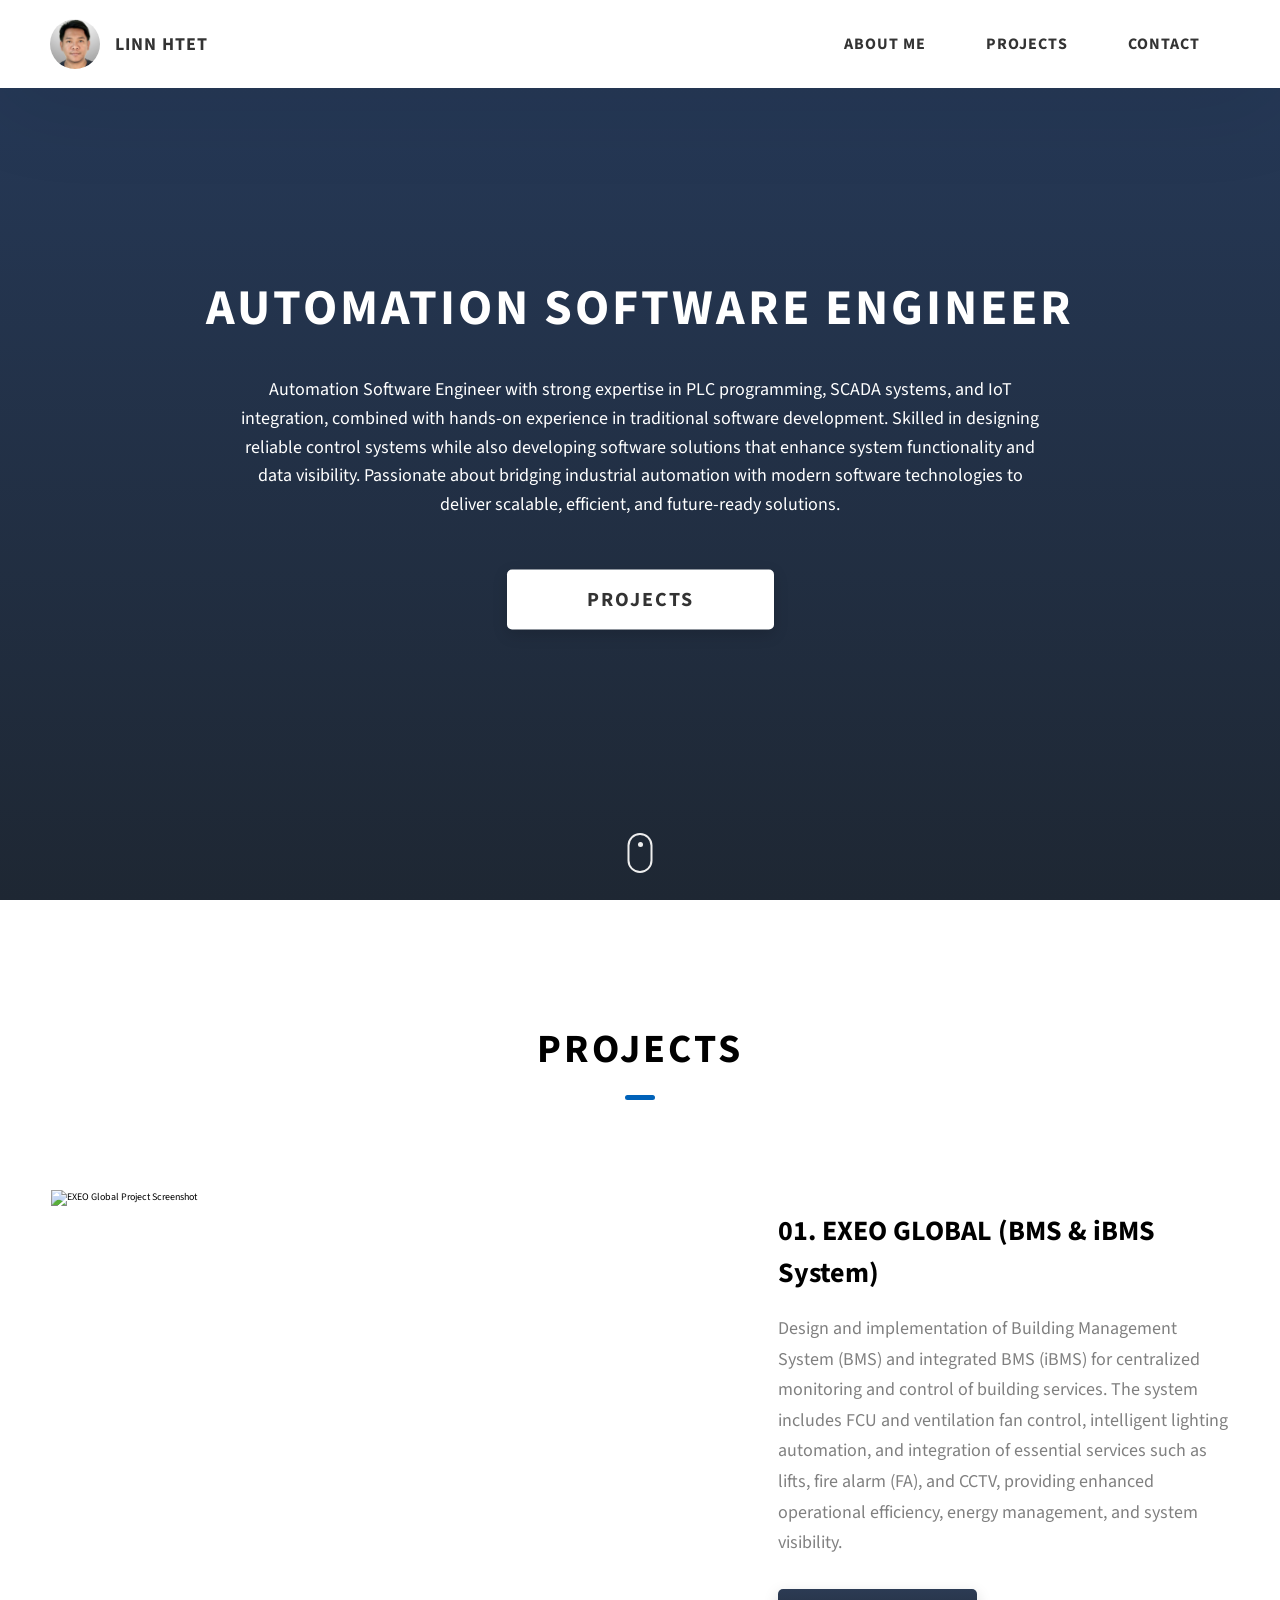
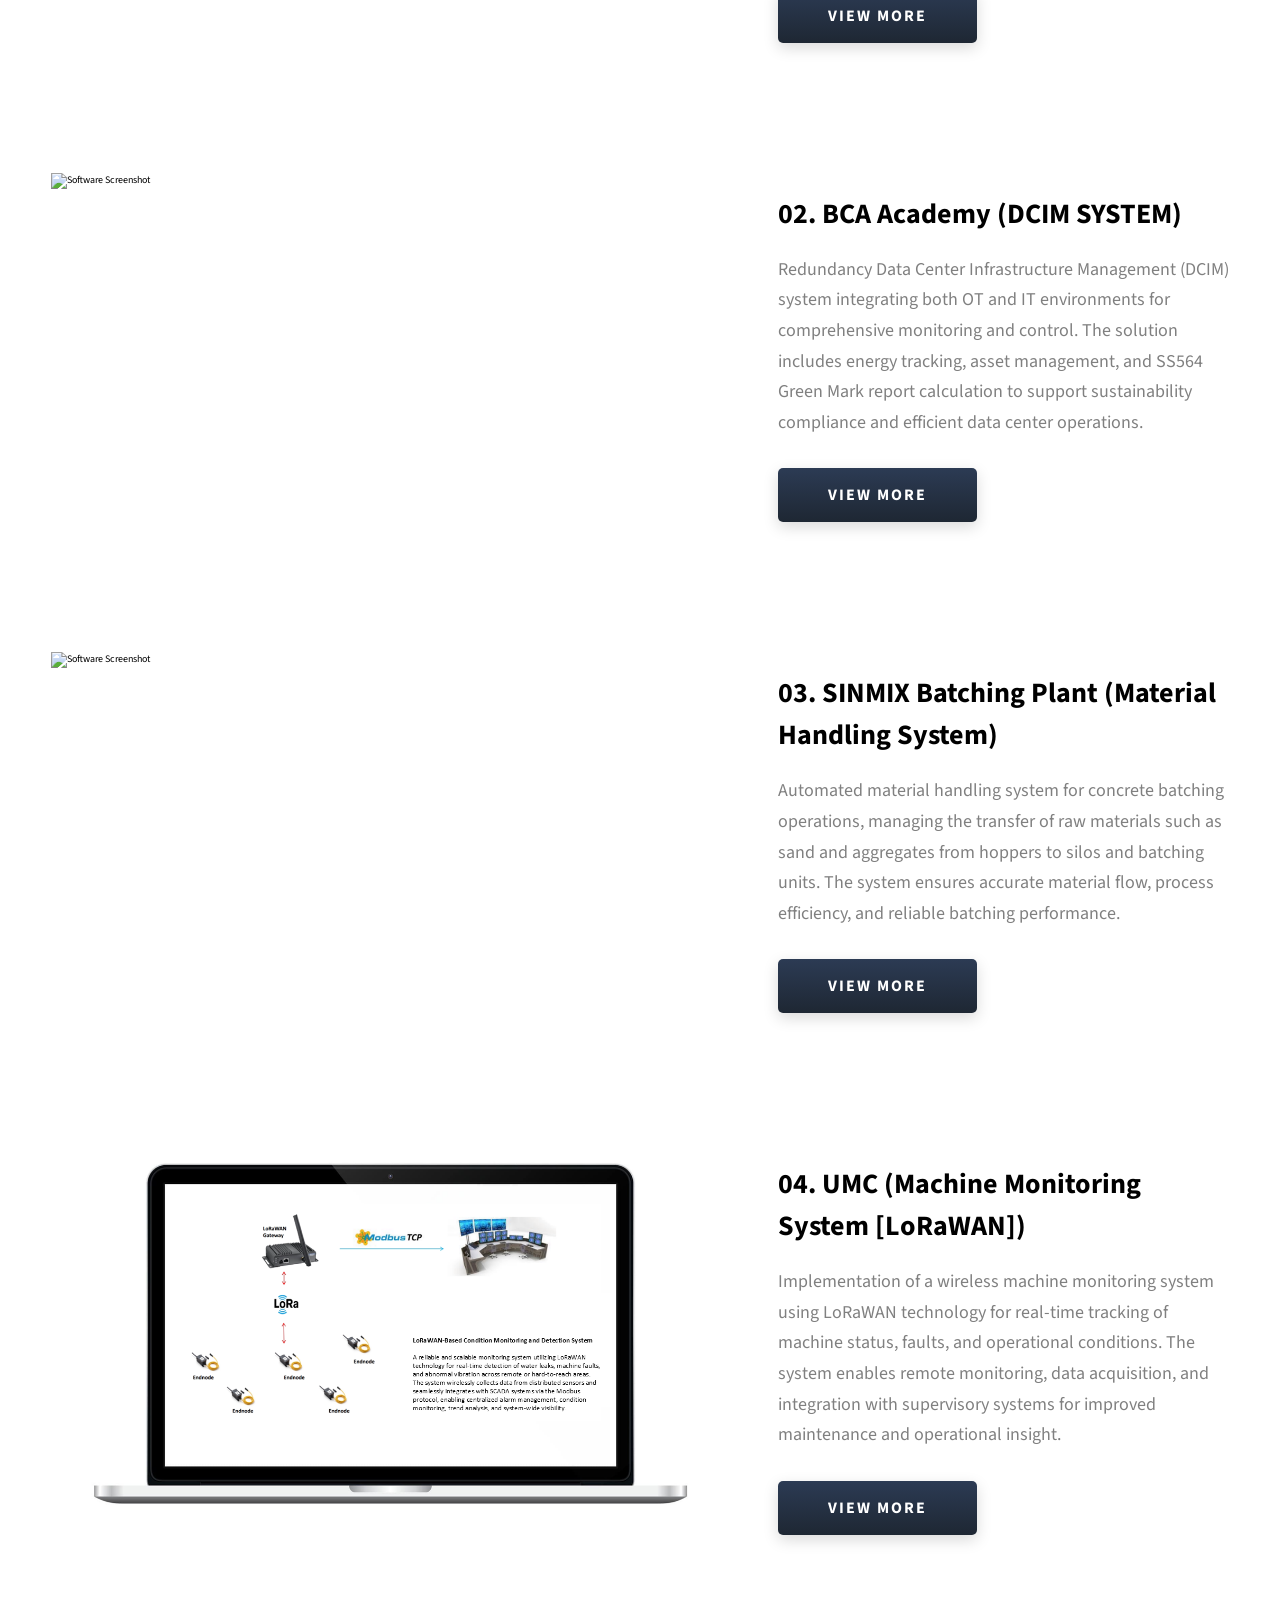
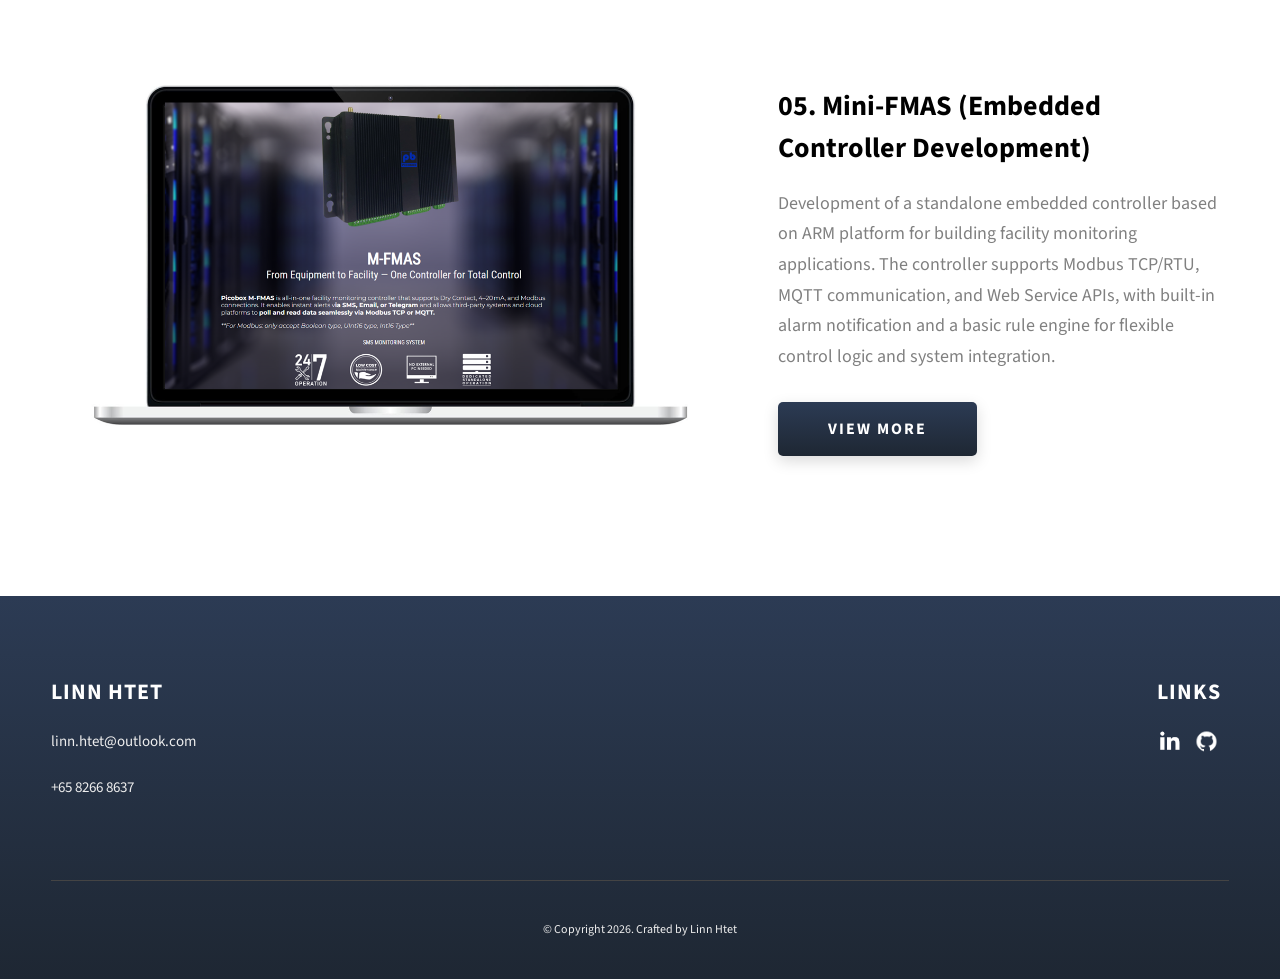
==== commit a449a371: "fix img path" ====
--- a/index.html
+++ b/index.html
@@ -181,9 +181,6 @@
                 <h4 class="heading heading-sm text-lt">LINN HTET</h4>
                 <p class="main-footer__short-desc">linn.htet@outlook.com</p>
                 <p class="main-footer__short-desc">+65 8266 8637</p>
-                <p class="main-footer__short-desc">
-                    <a href="https://rickylinn.github.io/resume.pdf">Download Resume</a>
-                    </p>
             </div>
             </div>
 
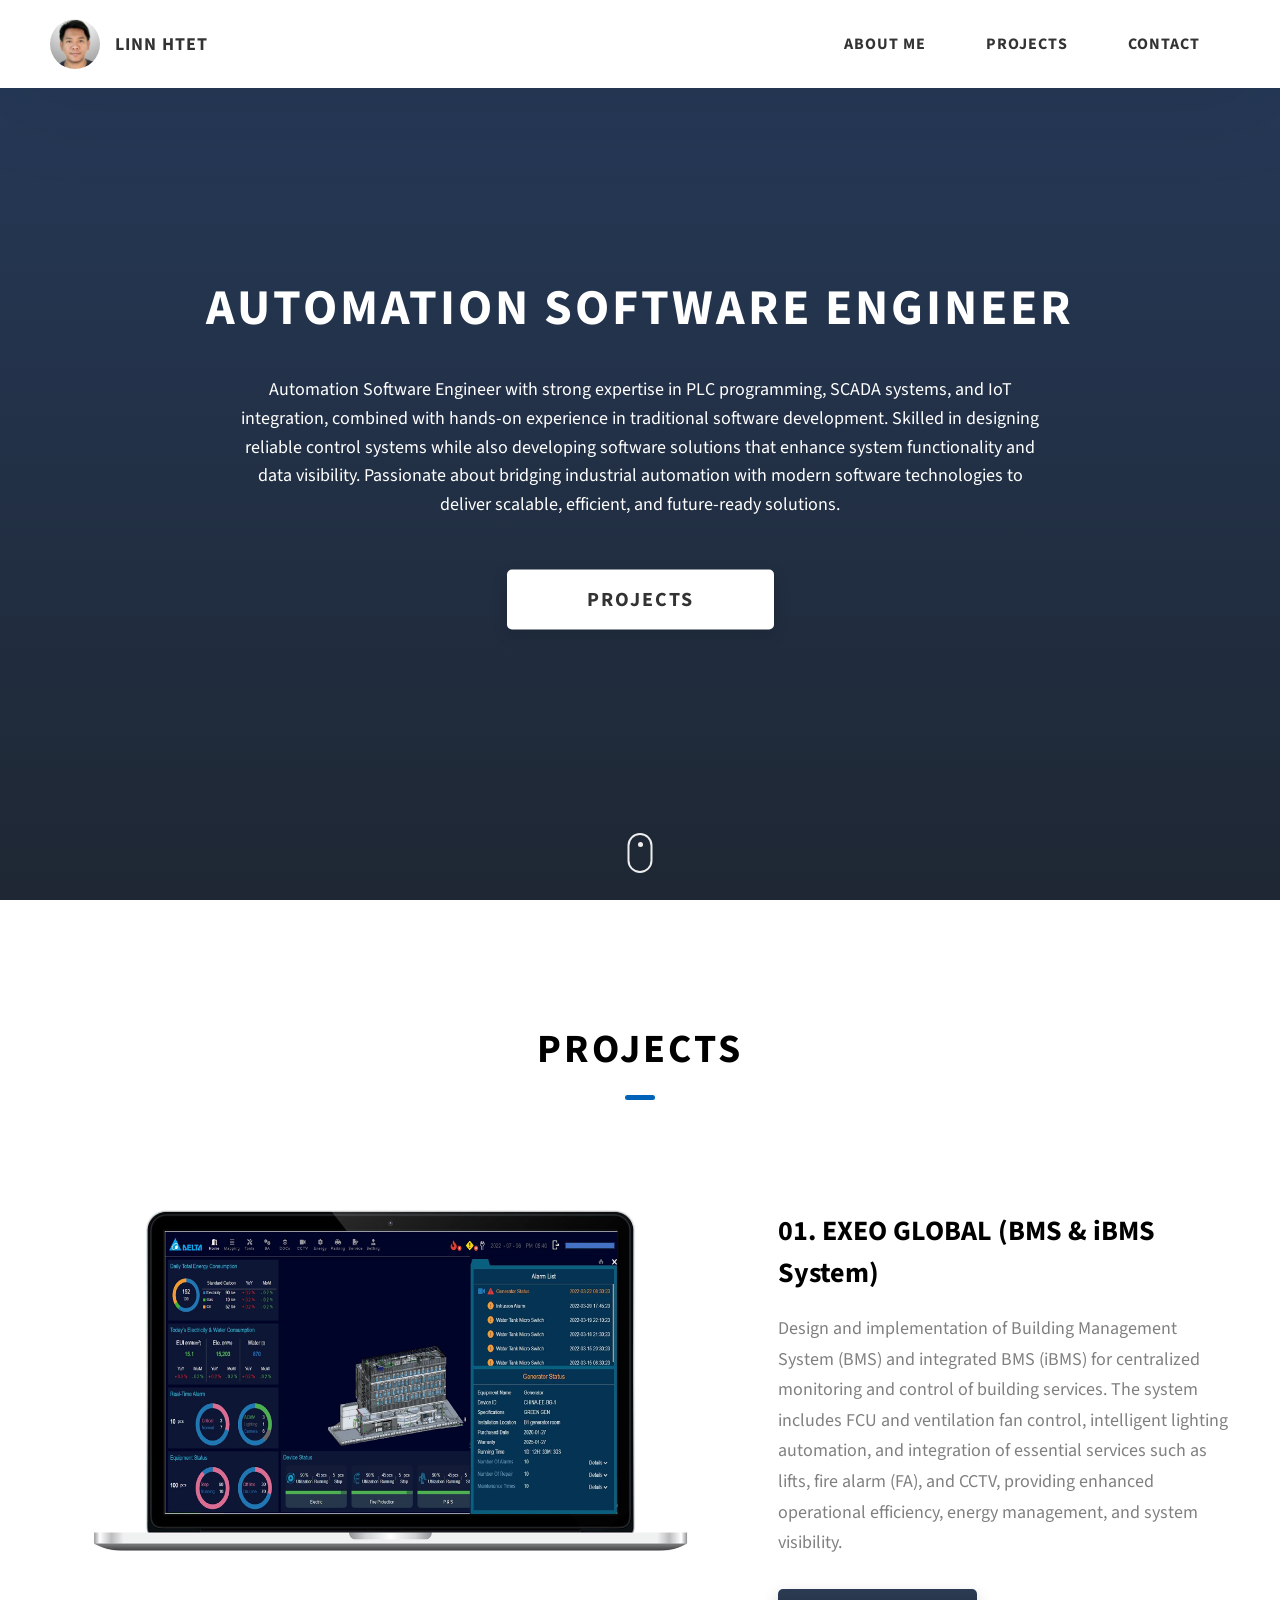
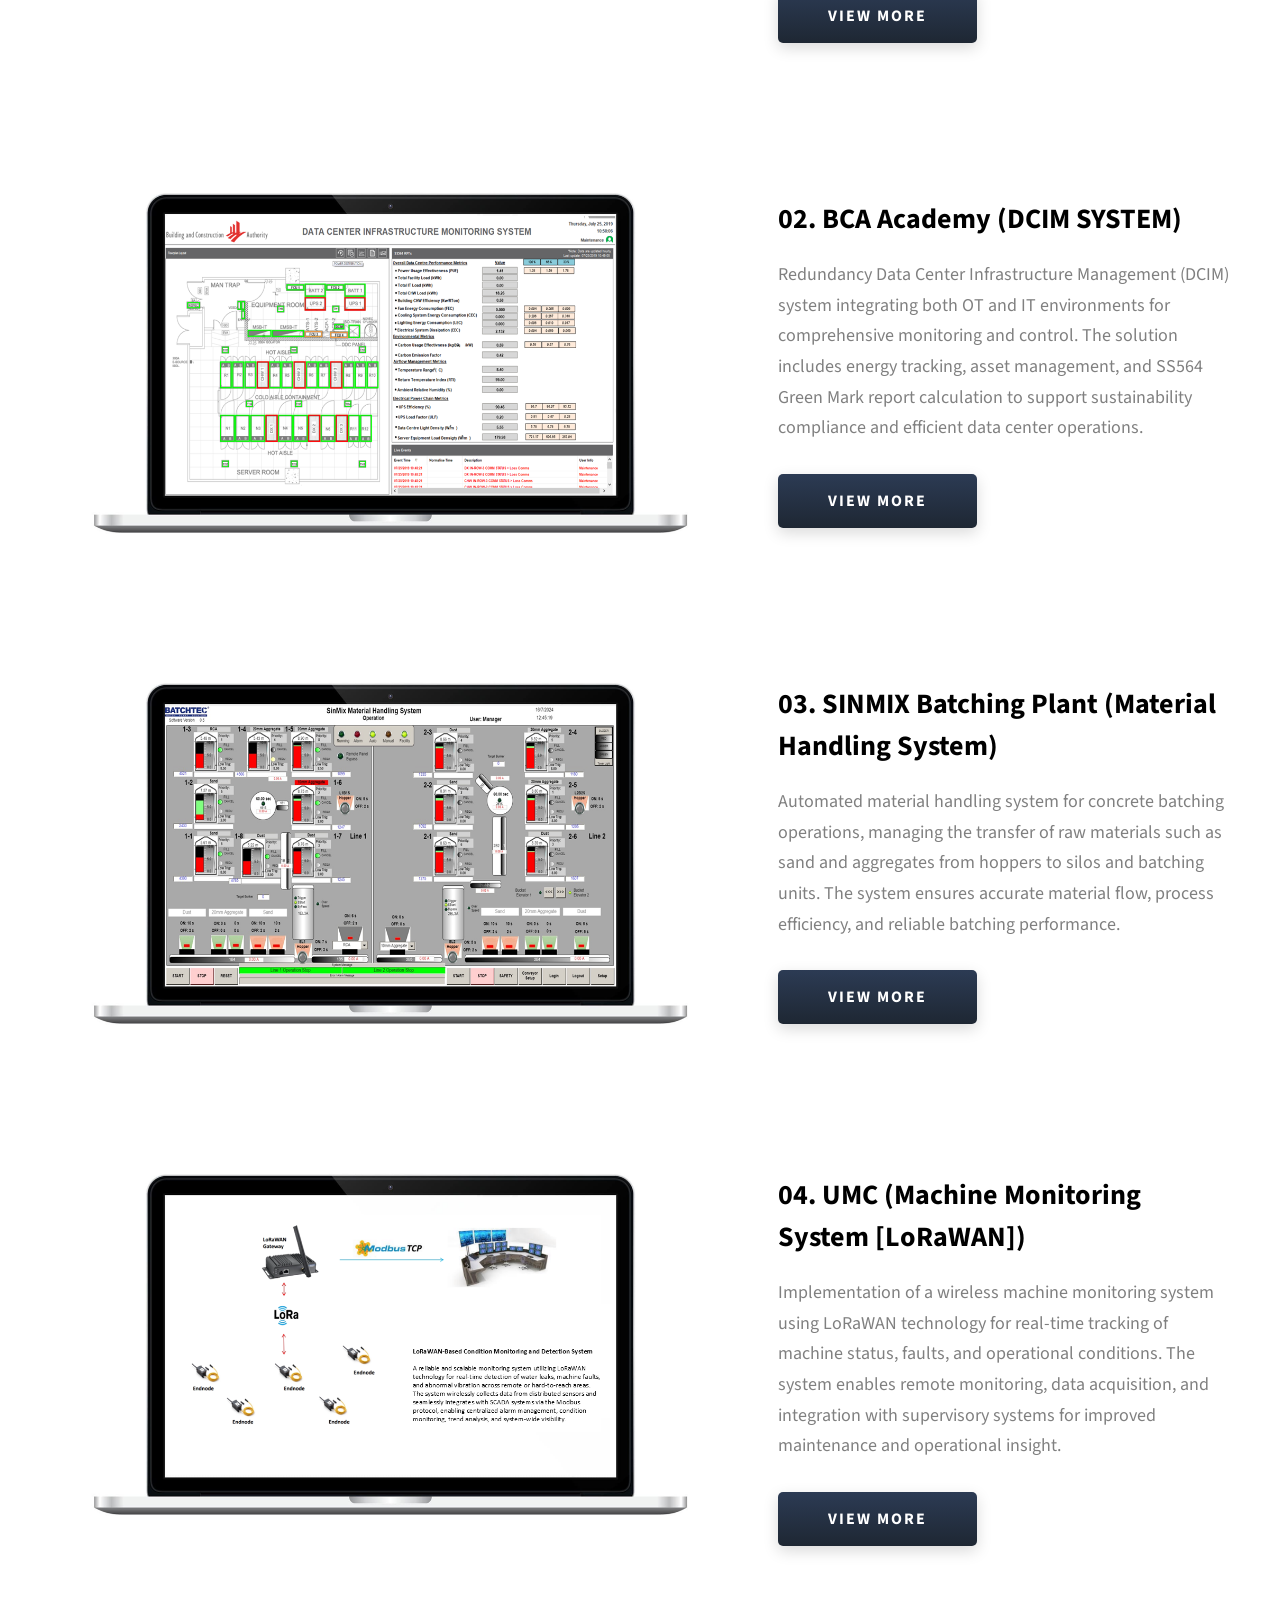
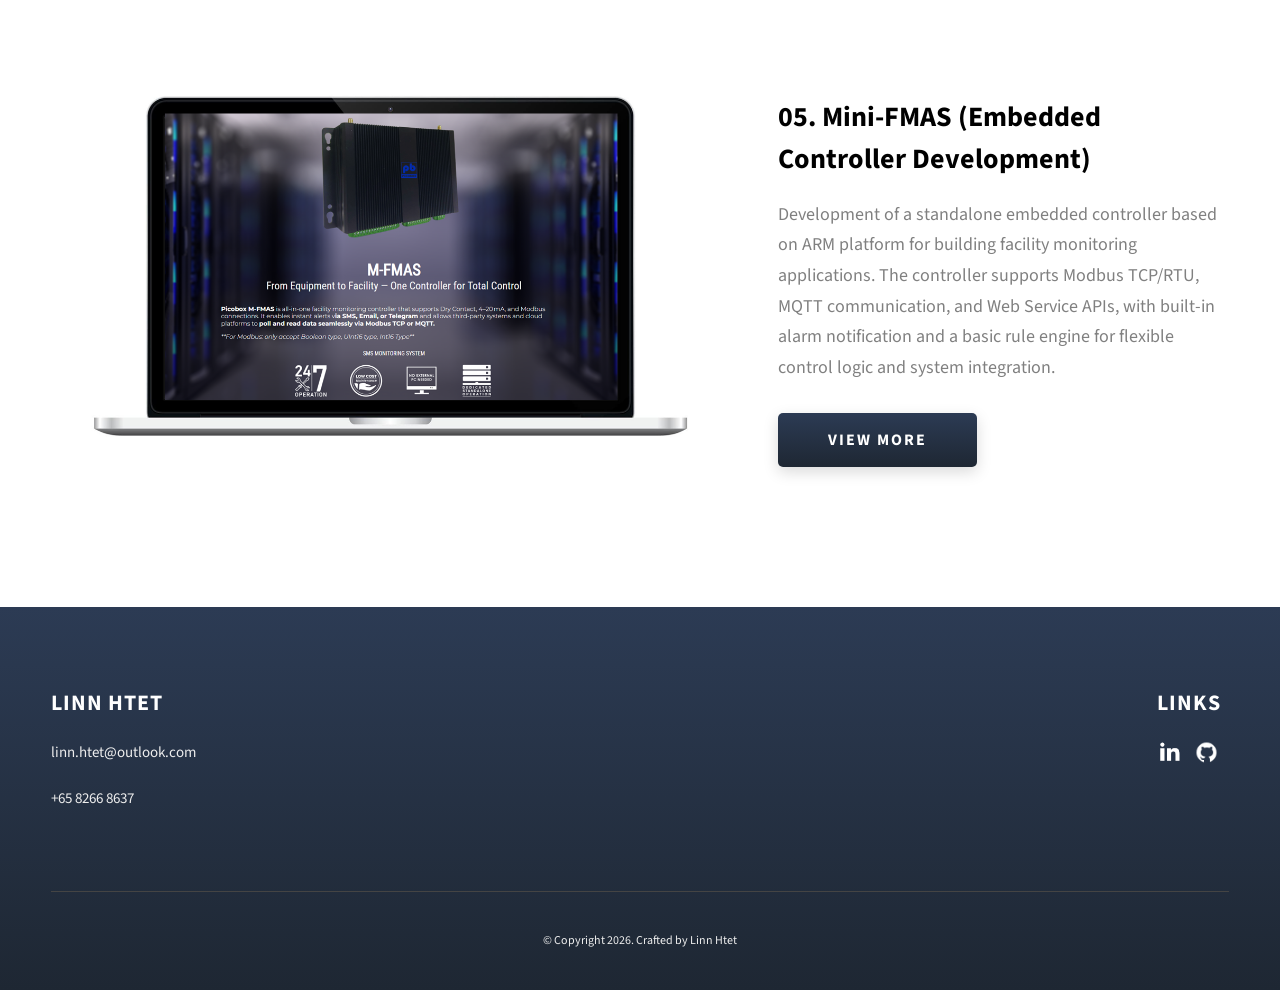
==== commit a9092dfa: "fix img" ====
--- a/index.html
+++ b/index.html
@@ -83,7 +83,7 @@
                 <!-- Exeo Global -->
                 <div class="projects__row">
                     <div class="projects__row-img-cont">
-                        <img src="./assets/p1-exeo/home.png" alt="EXEO Global Project Screenshot" class="projects__row-img" loading="lazy"/>
+                        <img src="./assets/p1-exeo/1.png" alt="EXEO Global Project Screenshot" class="projects__row-img" loading="lazy"/>
                     </div>
                     <div class="projects__row-content">
                         <h3 class="projects__row-content-title">01. EXEO GLOBAL (BMS & iBMS System)</h3>
@@ -97,7 +97,7 @@
                 <!-- BCA Academy -->
                 <div class="projects__row">
                     <div class="projects__row-img-cont">
-                        <img src="./assets/p2-bca/home.png" alt="Software Screenshot" class="projects__row-img" loading="lazy"/>
+                        <img src="./assets/p2-bca/1.png" alt="Software Screenshot" class="projects__row-img" loading="lazy"/>
                     </div>
                     <div class="projects__row-content">
                         <h3 class="projects__row-content-title">02. BCA Academy (DCIM SYSTEM)</h3>
@@ -111,7 +111,7 @@
                 <!-- SINMIX -->
                 <div class="projects__row">
                     <div class="projects__row-img-cont">
-                        <img src="./assets/p3-sinmix/home.png" alt="Software Screenshot" class="projects__row-img" loading="lazy"/>
+                        <img src="./assets/p3-sinmix/1.png" alt="Software Screenshot" class="projects__row-img" loading="lazy"/>
                     </div>
                     <div class="projects__row-content">
                         <h3 class="projects__row-content-title">03. SINMIX Batching Plant (Material Handling System)</h3>
@@ -125,7 +125,7 @@
                 <!-- UMC -->
                 <div class="projects__row">
                     <div class="projects__row-img-cont">
-                        <img src="./assets/p4-umc/home.PNG" alt="Software Screenshot" class="projects__row-img" loading="lazy"/>
+                        <img src="./assets/p4-umc/1.png" alt="Software Screenshot" class="projects__row-img" loading="lazy"/>
                     </div>
                     <div class="projects__row-content">
                         <h3 class="projects__row-content-title">04. UMC (Machine Monitoring System [LoRaWAN])</h3>
@@ -138,7 +138,7 @@
 
                 <div class="projects__row">
                     <div class="projects__row-img-cont">
-                        <img src="./assets/p5-minifmas/home.PNG" alt="Software Screenshot" class="projects__row-img" loading="lazy"/>
+                        <img src="./assets/p5-minifmas/1.png" alt="Software Screenshot" class="projects__row-img" loading="lazy"/>
                     </div>
                     <div class="projects__row-content">
                         <h3 class="projects__row-content-title">05. Mini-FMAS (Embedded Controller Development)</h3>
